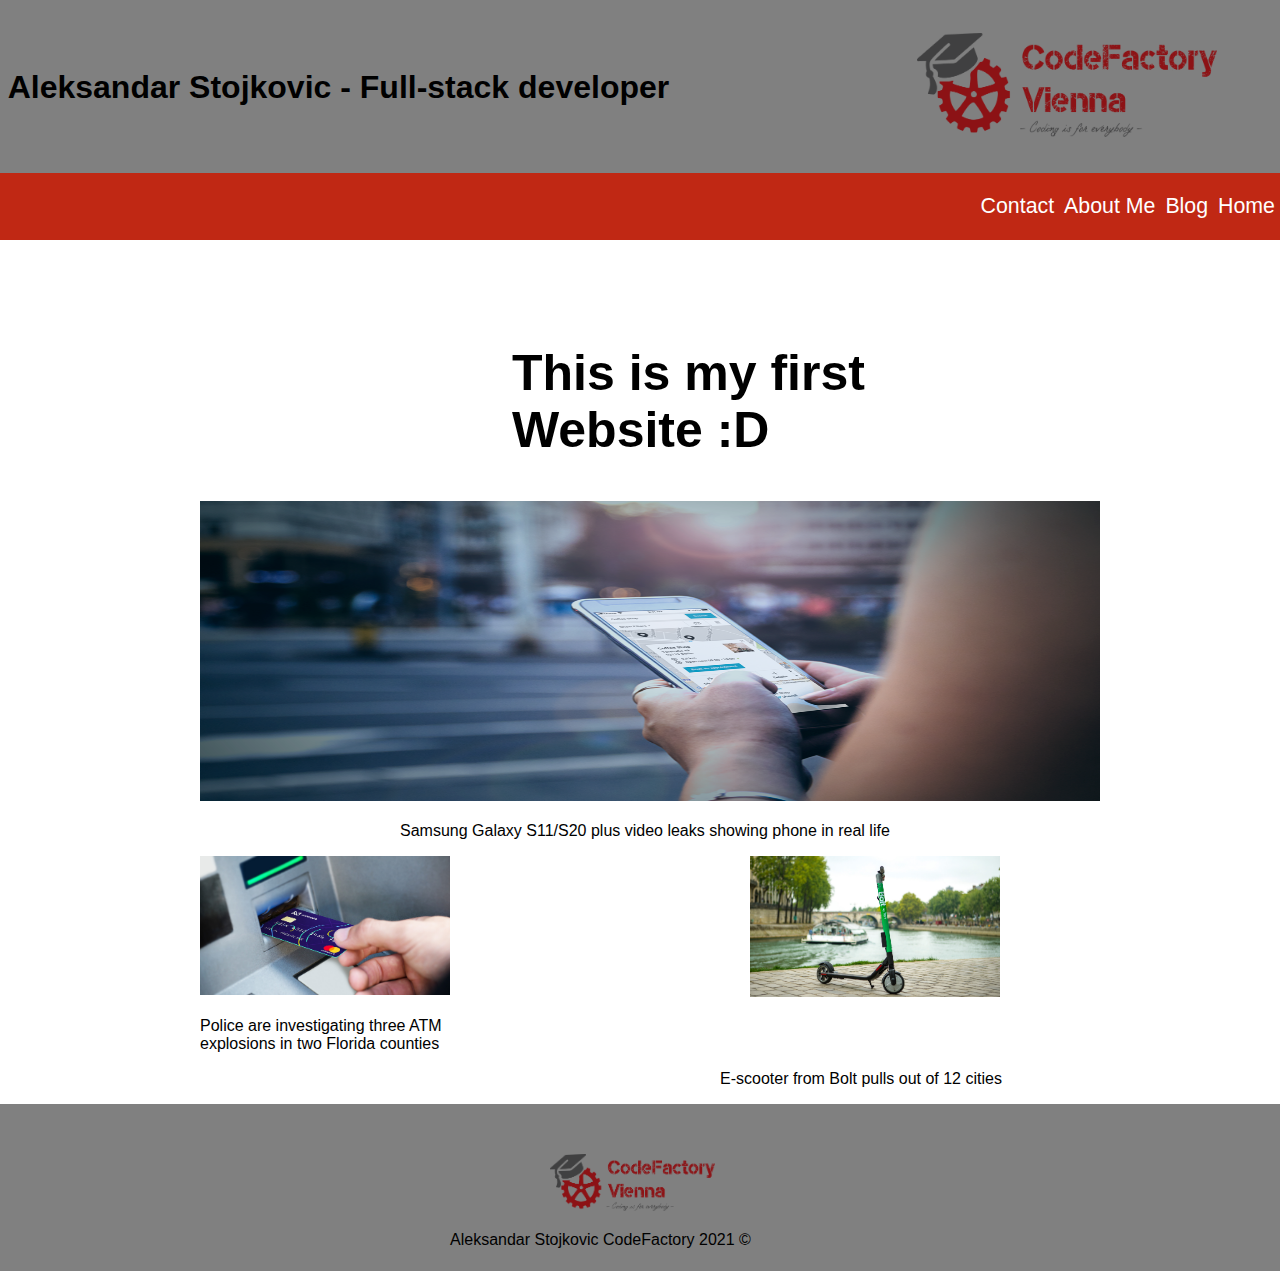
==== HTML/index.html @ 5b1defcc "exercise" ====
<!DOCTYPE html>
<html lang="en">
  <head>
    <meta charset="UTF-8" />
    <meta http-equiv="X-UA-Compatible" content="IE=edge" />
    <meta name="viewport" content="width=device-width, initial-scale=1.0" />
    <link rel="stylesheet" href="/CSS/normalize.css" />
    <link rel="stylesheet" href="/CSS/index.css" />
    <title>Document</title>
  </head>
  <body>
    <div class="container">
      <div class="box-one">
        <h1>Aleksandar Stojkovic - Full-stack developer</h1>
      </div>
      <div class="box box-two">
        <img id="logo" src="/Images/logo.png" alt="logo" />
      </div>
    </div>
    <div class="navbar">
      <ul>
        <li><a id="nav" href="/HTML/home.html">Home</a></li>
        <li><a id="nav" href="/HTML/blog.html">Blog</a></li>
        <li><a id="nav" href="/HTML/aboutme.html">About Me</a></li>
        <li><a id="nav" href="/HTML/contact.html"> Contact</a></li>
      </ul>
    </div>
  </div>
    <div class="article-one">
      <h2>
        This is my first
        <br />
        Website :D
      </h2>
    <div class="photo-box">
      <div class="photo-one">
        <img id="samsung" src="/Images/Phone.png" alt="Women holding a phone">
        <p>Samsung Galaxy S11/S20 plus video leaks showing phone in real life</p>
      </div>
      <div class="photo-two">
        <img id="debit" src="/Images/Debit_card_ATM.jpg" alt="ATM photo">
    
        <img id="taxi" src="/Images/Taxify-Scooters.jpg" alt=" bolt scooter">
        </div class="text">
        <p id="atm" >Police are investigating three ATM<br>
           explosions in two Florida counties</p>
           <div class="escooterp" >
             <p id="escooter">E-scooter from Bolt pulls out of 12 cities</p>
           </div>
           
        
      <div class="footer">
        <footer>
          <img id="logo-footer" src="/Images/logo.png" alt="logo" >
           <span>
             <p id="text-footer">Aleksandar Stojkovic CodeFactory 2021 &copy; </p>
           </span>
        </footer>
      </div>
  </div>
</html>
---- CSS/index.css ----
body {
  font-family: Arial, Helvetica, sans-serif;
}
.container {
  width: 100%;
  height: 120pt;
  padding: 5pt;
  background-color: grey;
  display: block;
  position: relative;
}

.box-one {
  border: 1px solid grey;
  position: absolute;
  float: left;
  padding-top: 30pt;
  font-size: 12pt;
}

.box-two {
  width: fit-content;
  float: right;
  position: relative;
}

#logo {
  padding-top: 20pt;
  width: 300px;
  padding-right: 70px;
}
.navbar {
  width: 100%;
  height: 50pt;
  background-color: rgb(192, 40, 20);
  position: absolute;
}

ul > li {
  display: block;
  padding-top: 5px;
  float: right;
  list-style: none;
  font-size: 16pt;
  color: white;
}

#nav {
  padding: 5px;
}

a:link {
  color: white;
  text-decoration: none;
}

a:visited {
  color: floralwhite;
}
a:hover {
  color: rgb(228, 238, 89);
}

.article.one {
  position: relative;
  width: 100%;
  height: 70pt;
}
h2 {
  padding-top: 130px;
  padding-left: 40vw;
  font-size: 50px;
}

.photo_box {
  border: 1px solid white;
  padding-bottom: 500px;
  width: 100%;
  height: 200pt;
}
#samsung {
  height: 300px;
  width: 900px;
  padding-left: 200px;
  padding-right: 100px;
}
p {
  padding-left: 400px;
}
.photo.two {
  width: 100%;
  height: 500pt;
  position: relative;
}
#debit {
  width: 250px;
  float: left;
  padding-left: 200px;
}

.text {
  width: 100%;
  height: 50pt;
  position: relative;
  justify-content: left;
  border: 1px solid white;
}

#atm {
  position: relative;
  padding-left: 200px;
}

.escooterp {
  width: 300px;
  border: 1 solid white;
  position: relative;
}
#escooter {
  width: 300px;
  padding-left: 720px;
}
#taxi {
  width: 250px;
  position: relative;
  padding-left: 300px;
}
#ptaxi {
  position: relative;
  display: inline;
  float: inline-start;
}
#scooter {
  position: relative;
  display: inline;
  float: inline-end;
}
.footer {
  width: 100%;
  height: 50pt;
  background: grey;
  align-items: center;
  align-content: center;
  padding: 50px;
}
#logo-footer {
  width: 165px;
  height: auto;
  text-align: center;
  justify-content: center;
  padding-left: 500px;
}
#text-footer {
  display: block;
}
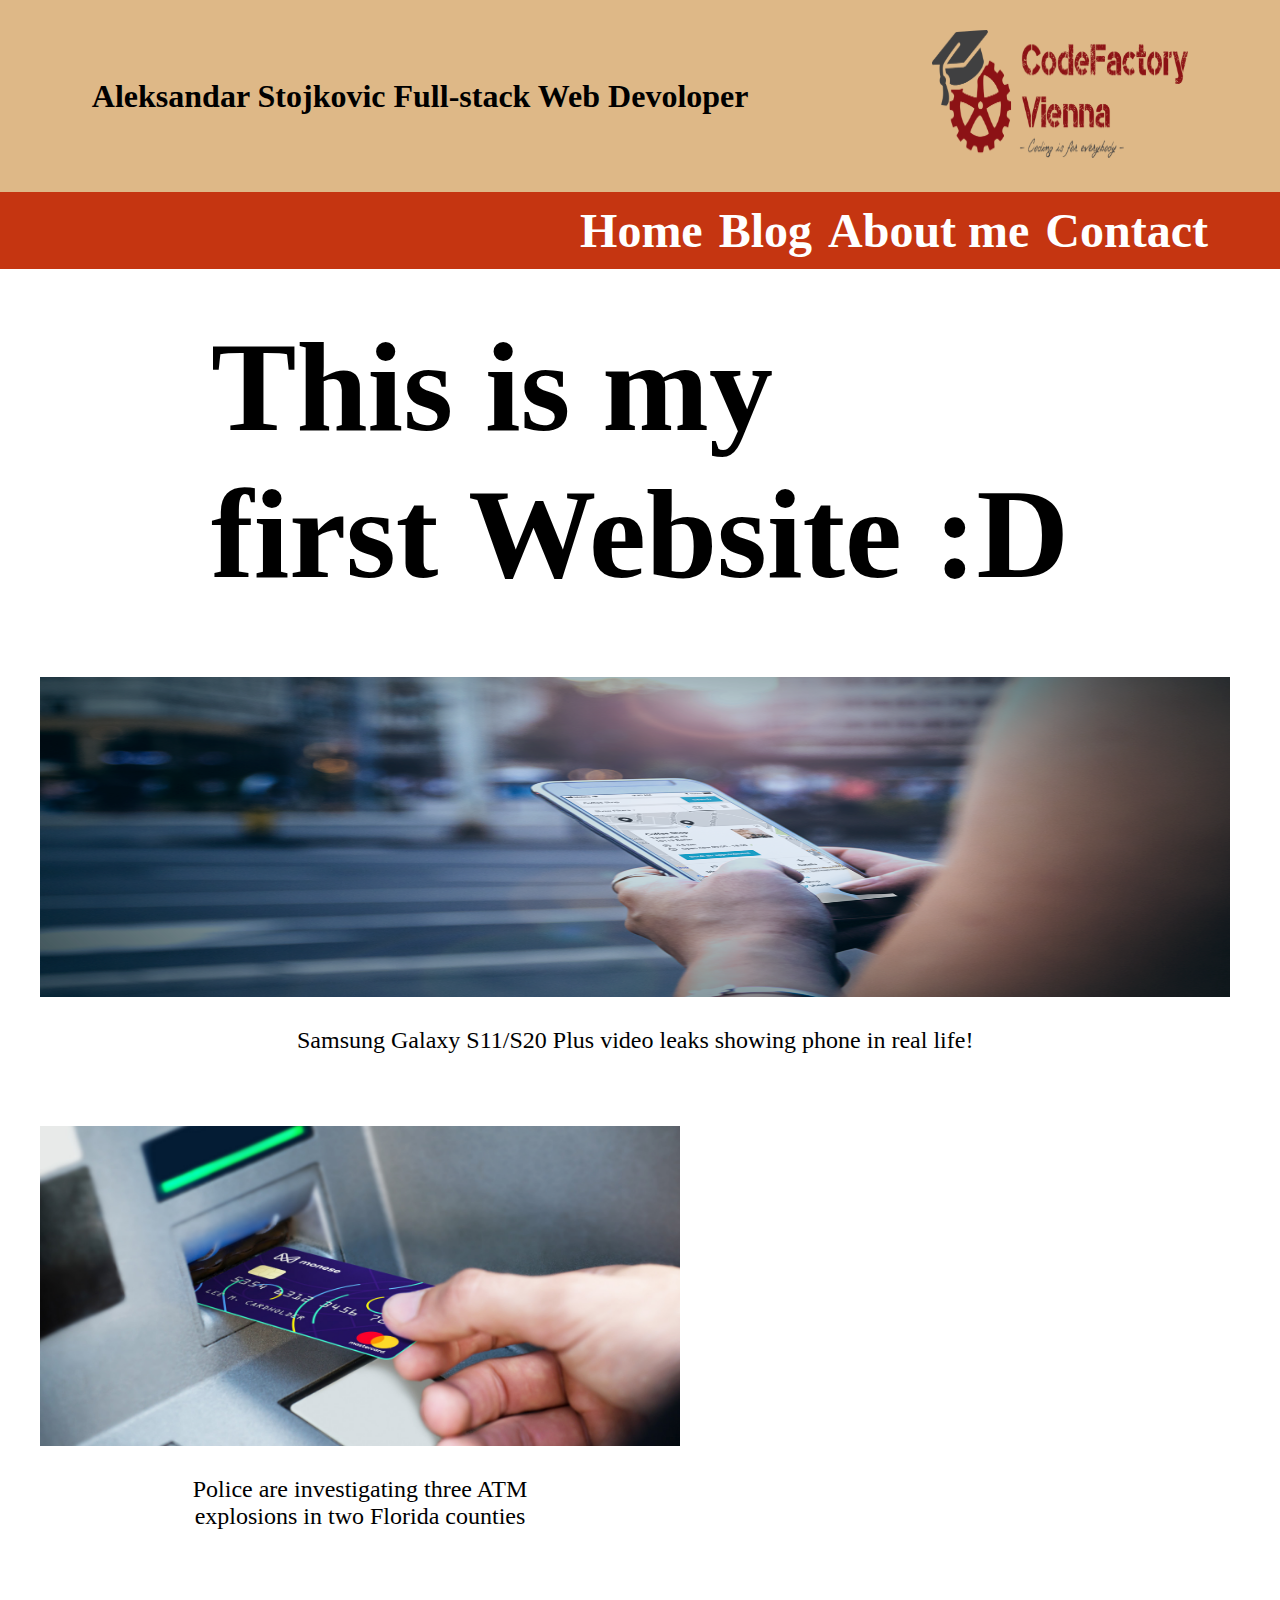
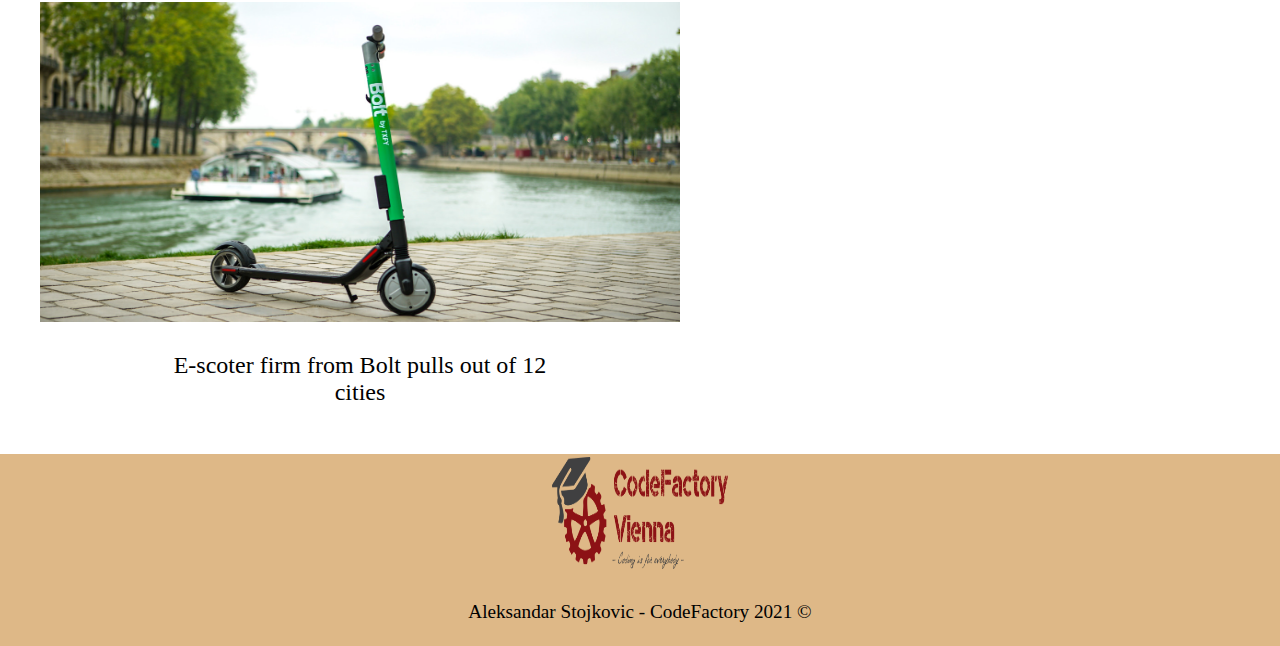
==== commit dc7f6611: "added extra content for extra points" ====
--- a/HTML/index.html
+++ b/HTML/index.html
@@ -1,61 +1,92 @@
 <!DOCTYPE html>
 <html lang="en">
-  <head>
+
+<head>
     <meta charset="UTF-8" />
     <meta http-equiv="X-UA-Compatible" content="IE=edge" />
     <meta name="viewport" content="width=device-width, initial-scale=1.0" />
-    <link rel="stylesheet" href="/CSS/normalize.css" />
-    <link rel="stylesheet" href="/CSS/index.css" />
+
+    <link rel="stylesheet" href="../CSS/index.css" />
     <title>Document</title>
-  </head>
-  <body>
+</head>
+
+<body>
+    <!--logo section-->
+
     <div class="container">
-      <div class="box-one">
-        <h1>Aleksandar Stojkovic - Full-stack developer</h1>
-      </div>
-      <div class="box box-two">
-        <img id="logo" src="/Images/logo.png" alt="logo" />
-      </div>
+        <h2>Aleksandar Stojkovic Full-stack Web Devoloper</h2>
+
+        <div class="cont cont-two">
+            <img id="logo-top" src="../Images/logo.png" alt=" logo" />
+        </div>
     </div>
-    <div class="navbar">
-      <ul>
-        <li><a id="nav" href="/HTML/home.html">Home</a></li>
-        <li><a id="nav" href="/HTML/blog.html">Blog</a></li>
-        <li><a id="nav" href="/HTML/aboutme.html">About Me</a></li>
-        <li><a id="nav" href="/HTML/contact.html"> Contact</a></li>
-      </ul>
+    <!-- logo section end -->
+
+    <!-- navigation bar start-->
+
+    <div class="navigation-bar">
+        <ul>
+            <li>
+                <a href="../HTML/home.html">Home</a>
+            </li>
+            <li>
+                <a href="../HTML/blog.html">Blog</a>
+            </li>
+            <li>
+                <a href="../HTML/aboutme.html">About me</a>
+            </li>
+            <li>
+                <a id="rlink" href="../HTML/contact.html">Contact</a>
+            </li>
+        </ul>
     </div>
-  </div>
-    <div class="article-one">
-      <h2>
-        This is my first
-        <br />
-        Website :D
-      </h2>
-    <div class="photo-box">
-      <div class="photo-one">
-        <img id="samsung" src="/Images/Phone.png" alt="Women holding a phone">
-        <p>Samsung Galaxy S11/S20 plus video leaks showing phone in real life</p>
-      </div>
-      <div class="photo-two">
-        <img id="debit" src="/Images/Debit_card_ATM.jpg" alt="ATM photo">
-    
-        <img id="taxi" src="/Images/Taxify-Scooters.jpg" alt=" bolt scooter">
-        </div class="text">
-        <p id="atm" >Police are investigating three ATM<br>
-           explosions in two Florida counties</p>
-           <div class="escooterp" >
-             <p id="escooter">E-scooter from Bolt pulls out of 12 cities</p>
-           </div>
-           
-        
-      <div class="footer">
-        <footer>
-          <img id="logo-footer" src="/Images/logo.png" alt="logo" >
-           <span>
-             <p id="text-footer">Aleksandar Stojkovic CodeFactory 2021 &copy; </p>
-           </span>
-        </footer>
-      </div>
-  </div>
-</html>
+    <!-- navigation bar end -->
+
+    <!-- Hero start -->
+
+    <div class="hero">
+        <h1 id="herofont">
+            This is my <br /> first Website :D
+        </h1>
+    </div>
+
+    <!-- Hero end -->
+
+    <!-- content start -->
+
+    <div class="content">
+        <figure>
+            <img id="herophoto" src="../Images/Phone.png" alt="Samsung Galaxy s11/s20" />
+            <p>
+                Samsung Galaxy S11/S20 Plus video leaks showing phone in real life!
+            </p>
+        </figure>
+        <figure>
+            <img class="small-photo one-1" src="../Images/Debit_card_ATM.jpg" alt="Debit card" />
+            <p>
+                Police are investigating three ATM <br /> explosions in two Florida counties
+            </p>
+        </figure>
+        <figure>
+            <img class="small-photo" src="../Images/Taxify-Scooters.jpg" alt="E-scooter" />
+            <p>
+                E-scoter firm from Bolt pulls out of 12 <br /> cities
+            </p>
+        </figure>
+    </div>
+
+    <!-- content end  -->
+
+    <!-- footer -->
+
+    <footer>
+        <div class="foot">
+            <img id="footer-image" src="/Images/logo.png" alt="Logo" />
+            <p id="author">Aleksandar Stojkovic - CodeFactory 2021 &copy;</p>
+        </div>
+    </footer>
+
+    <!-- footer -->
+</body>
+
+</html>--- a/CSS/index.css
+++ b/CSS/index.css
@@ -1,155 +1,156 @@
-body {
-  font-family: Arial, Helvetica, sans-serif;
-}
-.container {
-  width: 100%;
-  height: 120pt;
-  padding: 5pt;
-  background-color: grey;
-  display: block;
-  position: relative;
-}
-
-.box-one {
-  border: 1px solid grey;
-  position: absolute;
-  float: left;
-  padding-top: 30pt;
-  font-size: 12pt;
-}
-
-.box-two {
-  width: fit-content;
-  float: right;
-  position: relative;
-}
-
-#logo {
-  padding-top: 20pt;
-  width: 300px;
-  padding-right: 70px;
-}
-.navbar {
-  width: 100%;
-  height: 50pt;
-  background-color: rgb(192, 40, 20);
-  position: absolute;
-}
-
-ul > li {
-  display: block;
-  padding-top: 5px;
-  float: right;
-  list-style: none;
-  font-size: 16pt;
-  color: white;
-}
-
-#nav {
-  padding: 5px;
-}
-
-a:link {
-  color: white;
-  text-decoration: none;
-}
-
-a:visited {
-  color: floralwhite;
-}
-a:hover {
-  color: rgb(228, 238, 89);
-}
-
-.article.one {
-  position: relative;
-  width: 100%;
-  height: 70pt;
-}
-h2 {
-  padding-top: 130px;
-  padding-left: 40vw;
-  font-size: 50px;
-}
-
-.photo_box {
-  border: 1px solid white;
-  padding-bottom: 500px;
-  width: 100%;
-  height: 200pt;
-}
-#samsung {
-  height: 300px;
-  width: 900px;
-  padding-left: 200px;
-  padding-right: 100px;
-}
-p {
-  padding-left: 400px;
-}
-.photo.two {
-  width: 100%;
-  height: 500pt;
-  position: relative;
-}
-#debit {
-  width: 250px;
-  float: left;
-  padding-left: 200px;
-}
-
-.text {
-  width: 100%;
-  height: 50pt;
-  position: relative;
-  justify-content: left;
-  border: 1px solid white;
-}
-
-#atm {
-  position: relative;
-  padding-left: 200px;
-}
-
-.escooterp {
-  width: 300px;
-  border: 1 solid white;
-  position: relative;
-}
-#escooter {
-  width: 300px;
-  padding-left: 720px;
-}
-#taxi {
-  width: 250px;
-  position: relative;
-  padding-left: 300px;
-}
-#ptaxi {
-  position: relative;
-  display: inline;
-  float: inline-start;
-}
-#scooter {
-  position: relative;
-  display: inline;
-  float: inline-end;
-}
-.footer {
-  width: 100%;
-  height: 50pt;
-  background: grey;
-  align-items: center;
-  align-content: center;
-  padding: 50px;
-}
-#logo-footer {
-  width: 165px;
-  height: auto;
-  text-align: center;
-  justify-content: center;
-  padding-left: 500px;
-}
-#text-footer {
-  display: block;
-}
+    body {
+        margin: 0rem;
+        padding: 0;
+    }
+    /* top */
+    
+    .container {
+        background-color: burlywood;
+        display: inline-flex;
+        width: 100vw;
+        height: 15vw;
+        display: flex;
+        justify-content: space-around;
+        align-items: center;
+    }
+    
+    h2 {
+        font-size: 2rem;
+    }
+    
+    #logo-top {
+        width: 20vw;
+        height: 10vw;
+    }
+    /* top */
+    /* hero */
+    
+    .hero {
+        display: flex;
+        justify-content: center;
+        align-items: center;
+        width: 100vw;
+        height: 30vw;
+    }
+    
+    #herofont {
+        font-size: 8rem;
+    }
+    /* navbar */
+    
+    .navigation-bar {
+        width: 100%;
+        height: 6vw;
+        display: inline-flex;
+        background-color: rgb(197, 53, 17);
+        justify-content: flex-end;
+        align-items: center;
+    }
+    
+    a,
+    ul,
+    li {
+        text-decoration: none;
+        list-style-type: none;
+        /* padding-left: 1vw;
+    padding-right: 0.5vw; */
+        font-size: 3rem;
+        font-weight: bolder;
+        color: white;
+    }
+    
+    ul {
+        display: flex;
+    }
+    
+    li {
+        margin: 0.5rem;
+    }
+    
+    #rlink {
+        margin-right: 4rem;
+    }
+    /* navbar */
+    /* hero */
+    
+    #herophoto {
+        width: 93vw;
+        height: 25vw;
+    }
+    /* hero */
+    /* footer */
+    
+    #footer-image {
+        width: 11rem;
+        height: 7rem;
+    }
+    
+    .foot {
+        width: 100vw;
+        height: 15vw;
+        background-color: burlywood;
+        display: flex;
+        flex-direction: column;
+        justify-content: center;
+        align-items: center;
+    }
+    
+    #author {
+        margin-top: 2rem;
+        font-size: 1.2rem;
+    }
+    /* footer */
+    
+    .small-photo {
+        width: 40rem;
+        height: 20rem;
+    }
+    /* content */
+    
+    .content {
+        display: inline-flex;
+        width: 100%;
+        flex-wrap: wrap;
+    }
+    
+    figure {
+        text-align: center;
+        font-size: 1.5rem;
+    }
+    /* content */
+    /* blog.html table */
+    
+    table,
+    tfoot {
+        border: 1 solid #c4dcf3;
+        border-left: 0;
+        border-right: 0;
+        border-collapse: collapse;
+        text-align: left;
+        margin-left: 5rem;
+    }
+    
+    tr:nth-child(odd) {
+        background-color: #eef7ff;
+    }
+    
+    td,
+    th {
+        padding: 1rem;
+    }
+    
+    th {
+        background-color: #427fef;
+        color: white;
+    }
+    
+    tfoot {
+        text-align: left;
+    }
+    /* blog.html table */
+    /* contact */
+    
+    form {
+        margin: 1rem;
+    }
+    /* contact */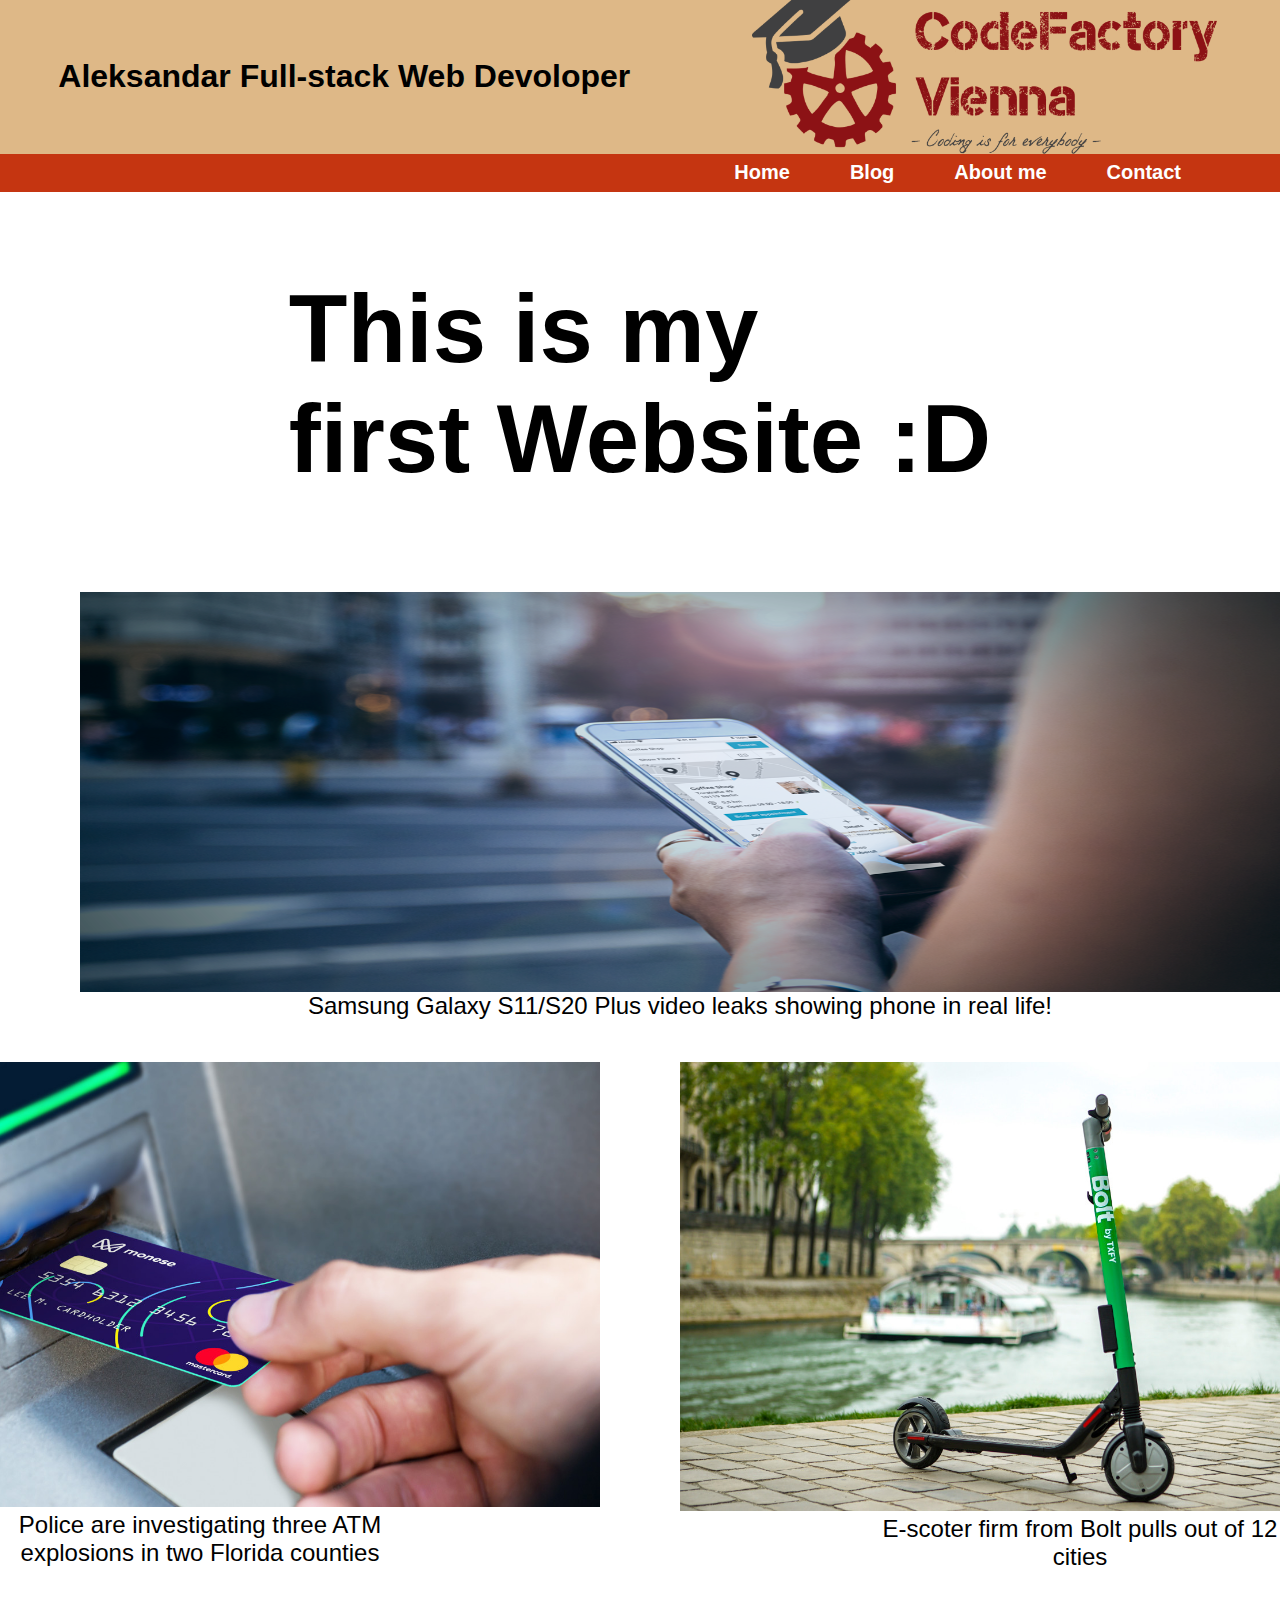
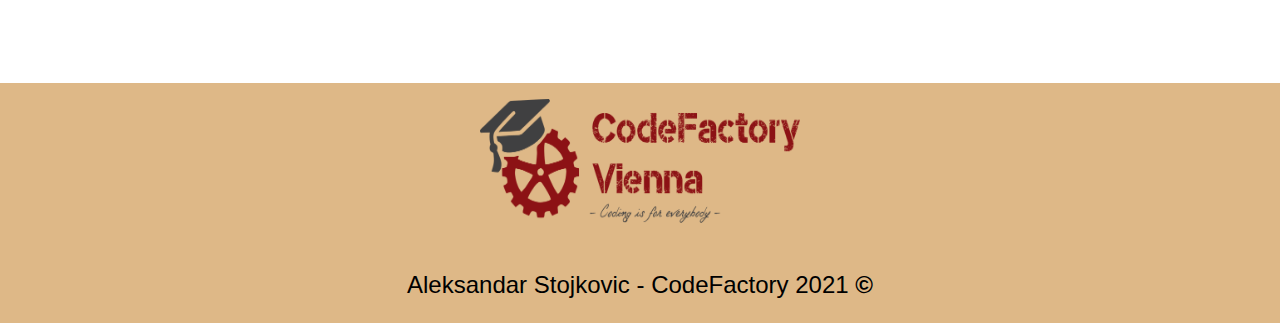
==== commit a34e253b: "fixed grid" ====
--- a/HTML/index.html
+++ b/HTML/index.html
@@ -13,11 +13,11 @@
 <body>
     <!--logo section-->
 
-    <div class="container">
-        <h2>Aleksandar Stojkovic Full-stack Web Devoloper</h2>
+    <div class="navwrap">
+        <h2>Aleksandar Full-stack Web Devoloper</h2>
 
         <div class="cont cont-two">
-            <img id="logo-top" src="../Images/logo.png" alt=" logo" />
+            <a href="https://codefactory.wien/en/home-en/"><img id="logo-top" src="../Images/logo.png" alt=" logo" /></a>
         </div>
     </div>
     <!-- logo section end -->
@@ -27,16 +27,16 @@
     <div class="navigation-bar">
         <ul>
             <li>
-                <a href="../HTML/home.html">Home</a>
+                <a href="index.html">Home</a>
             </li>
             <li>
-                <a href="../HTML/blog.html">Blog</a>
+                <a href="blog.html">Blog</a>
             </li>
             <li>
-                <a href="../HTML/aboutme.html">About me</a>
+                <a href="#">About me</a>
             </li>
             <li>
-                <a id="rlink" href="../HTML/contact.html">Contact</a>
+                <a id="rlink" href="contact.html">Contact</a>
             </li>
         </ul>
     </div>
@@ -54,25 +54,30 @@
 
     <!-- content start -->
 
-    <div class="content">
-        <figure>
-            <img id="herophoto" src="../Images/Phone.png" alt="Samsung Galaxy s11/s20" />
-            <p>
+    <div class="grid-container">
+       
+        <figure class="grid-item1">
+            <img class="firstrow" src="../Images/Phone.png" alt="Samsung Galaxy s11/s20" />
+            
+            <figcaption>
                 Samsung Galaxy S11/S20 Plus video leaks showing phone in real life!
-            </p>
+            </figcaption>
         </figure>
-        <figure>
-            <img class="small-photo one-1" src="../Images/Debit_card_ATM.jpg" alt="Debit card" />
-            <p>
-                Police are investigating three ATM <br /> explosions in two Florida counties
-            </p>
-        </figure>
-        <figure>
-            <img class="small-photo" src="../Images/Taxify-Scooters.jpg" alt="E-scooter" />
-            <p>
-                E-scoter firm from Bolt pulls out of 12 <br /> cities
-            </p>
-        </figure>
+        
+        <div class="grid-item2">
+            <figure >
+                <img class="secondrow" src="../Images/Debit_card_ATM.jpg" alt="Debit card" />
+                <figcaption>
+                    Police are investigating three ATM <br /> explosions in two Florida counties
+                </figcaption>
+            </figure>
+            <figure>
+                <img class="secondrow" src="../Images/Taxify-Scooters.jpg" alt="E-scooter" />
+                <figcaption>
+                    E-scoter firm from Bolt pulls out of 12 <br /> cities
+                </figcaption>
+            </figure>
+        </div>
     </div>
 
     <!-- content end  -->
@@ -80,9 +85,9 @@
     <!-- footer -->
 
     <footer>
-        <div class="foot">
+        <div class="footer-items">
             <img id="footer-image" src="/Images/logo.png" alt="Logo" />
-            <p id="author">Aleksandar Stojkovic - CodeFactory 2021 &copy;</p>
+            <p id="author">Aleksandar Stojkovic - CodeFactory 2021<strong> &copy;</strong></p>
         </div>
     </footer>
 
--- a/CSS/index.css
+++ b/CSS/index.css
@@ -1,156 +1,204 @@
-    body {
-        margin: 0rem;
-        padding: 0;
-    }
-    /* top */
-    
-    .container {
-        background-color: burlywood;
-        display: inline-flex;
-        width: 100vw;
-        height: 15vw;
-        display: flex;
-        justify-content: space-around;
-        align-items: center;
-    }
-    
-    h2 {
-        font-size: 2rem;
-    }
-    
-    #logo-top {
-        width: 20vw;
-        height: 10vw;
-    }
-    /* top */
-    /* hero */
-    
-    .hero {
-        display: flex;
-        justify-content: center;
-        align-items: center;
-        width: 100vw;
-        height: 30vw;
-    }
-    
-    #herofont {
-        font-size: 8rem;
-    }
-    /* navbar */
-    
-    .navigation-bar {
-        width: 100%;
-        height: 6vw;
-        display: inline-flex;
-        background-color: rgb(197, 53, 17);
-        justify-content: flex-end;
-        align-items: center;
-    }
-    
-    a,
-    ul,
-    li {
-        text-decoration: none;
-        list-style-type: none;
-        /* padding-left: 1vw;
+body {
+  margin: auto;
+  width: 100%;
+  font-family: Verdana, Geneva, Tahoma, sans-serif;
+}
+/* navbar */
+
+.navwrap {
+  background-color: burlywood;
+  display: flex;
+  width: 100%;
+  height: 12vw;
+  display: flex;
+  justify-content: space-around;
+  align-items: center;
+}
+
+h2 {
+  font-size: 2rem;
+}
+
+#logo-top {
+  width: fit-content;
+  height: 10rem;
+}
+
+.navigation-bar {
+  width: 100%;
+  height: 3vw;
+  display: flex;
+  background-color: rgb(197, 53, 17);
+  justify-content: flex-end;
+  align-items: center;
+}
+
+a,
+ul,
+li {
+  text-decoration: none;
+  list-style-type: none;
+  /* padding-left: 1vw;
     padding-right: 0.5vw; */
-        font-size: 3rem;
-        font-weight: bolder;
-        color: white;
-    }
-    
-    ul {
-        display: flex;
-    }
-    
-    li {
-        margin: 0.5rem;
-    }
-    
-    #rlink {
-        margin-right: 4rem;
-    }
-    /* navbar */
-    /* hero */
-    
-    #herophoto {
-        width: 93vw;
-        height: 25vw;
-    }
-    /* hero */
-    /* footer */
-    
-    #footer-image {
-        width: 11rem;
-        height: 7rem;
-    }
-    
-    .foot {
-        width: 100vw;
-        height: 15vw;
-        background-color: burlywood;
-        display: flex;
-        flex-direction: column;
-        justify-content: center;
-        align-items: center;
-    }
-    
-    #author {
-        margin-top: 2rem;
-        font-size: 1.2rem;
-    }
-    /* footer */
-    
-    .small-photo {
-        width: 40rem;
-        height: 20rem;
-    }
-    /* content */
-    
-    .content {
-        display: inline-flex;
-        width: 100%;
-        flex-wrap: wrap;
-    }
-    
-    figure {
-        text-align: center;
-        font-size: 1.5rem;
-    }
-    /* content */
-    /* blog.html table */
-    
-    table,
-    tfoot {
-        border: 1 solid #c4dcf3;
-        border-left: 0;
-        border-right: 0;
-        border-collapse: collapse;
-        text-align: left;
-        margin-left: 5rem;
-    }
-    
-    tr:nth-child(odd) {
-        background-color: #eef7ff;
-    }
-    
-    td,
-    th {
-        padding: 1rem;
-    }
-    
-    th {
-        background-color: #427fef;
-        color: white;
-    }
-    
-    tfoot {
-        text-align: left;
-    }
-    /* blog.html table */
-    /* contact */
-    
-    form {
-        margin: 1rem;
-    }
-    /* contact */+  font-size: 20px;
+  font-weight: bolder;
+  color: white;
+  padding: 5px;
+}
+
+ul {
+  display: flex;
+}
+
+li {
+  margin: 20px;
+}
+
+#rlink {
+  margin-right: 4rem;
+}
+/* navbar */
+
+/* hero */
+
+.hero {
+  margin: auto;
+  display: flex;
+  justify-content: center;
+  align-items: center;
+  width: 80%;
+  height: 30vw;
+}
+
+#herofont {
+  font-size: 6rem;
+}
+
+/* hero end */
+
+/* content gird */
+
+.grid-container {
+  margin-bottom: 6rem;
+  width: 100%;
+  display: grid;
+  grid-gap: 10px;
+  grid-template-columns: 1fr;
+  justify-content: space-evenly;
+}
+
+.grid-item1 {
+  grid-row-start: 1;
+  grid-column-start: 1;
+  grid-column-end: 3;
+  display: flex;
+  flex-direction: column;
+  width: 100%;
+}
+
+.grid-item2 {
+  display: flex;
+  justify-content: center;
+  grid-column-start: 1;
+  grid-column-end: 3;
+  grid-row-start: 2;
+
+  flex-direction: row;
+}
+
+.secondrow {
+  width: 800px;
+}
+.firstrow {
+  width: 1200px;
+  height: 400px;
+}
+
+figure {
+  align-items: center;
+  text-align: center;
+}
+figcaption {
+  font-size: 1.5rem;
+}
+
+/* content grid  */
+
+/* footer */
+
+#footer-image {
+  margin: 1rem;
+  width: 20rem;
+  height: 8rem;
+}
+
+.footer-items {
+  margin: auto;
+  height: 15rem;
+  background-color: burlywood;
+  display: flex;
+  flex-direction: column;
+  justify-content: center;
+  align-items: center;
+}
+
+#author {
+  margin-top: 2rem;
+  font-size: 1.5rem;
+}
+/* footer */
+
+/* blog.html table */
+
+table,
+tfoot {
+  border: 1 solid #c4dcf3;
+  border-left: 0;
+  border-right: 0;
+  border-collapse: collapse;
+  text-align: left;
+  margin-left: 5rem;
+  margin: auto;
+}
+
+tr:nth-child(odd) {
+  background-color: #eef7ff;
+}
+
+td,
+th {
+  padding: 1rem;
+}
+
+th {
+  background-color: #427fef;
+  color: white;
+}
+
+tfoot {
+  text-align: left;
+}
+
+#h1-blog {
+  margin: auto;
+    padding: 50px;
+  text-align: center;
+}
+/* blog.html table */
+/* contact */
+
+
+/* contact */
+
+#contact-form{
+    margin-top: 5rem;
+    display: flex;
+    align-items: center ;
+    justify-content: center;
+    font-size: 1.5rem;  
+}
+
+
+select {
+    font-size: 1.5rem;
+}
